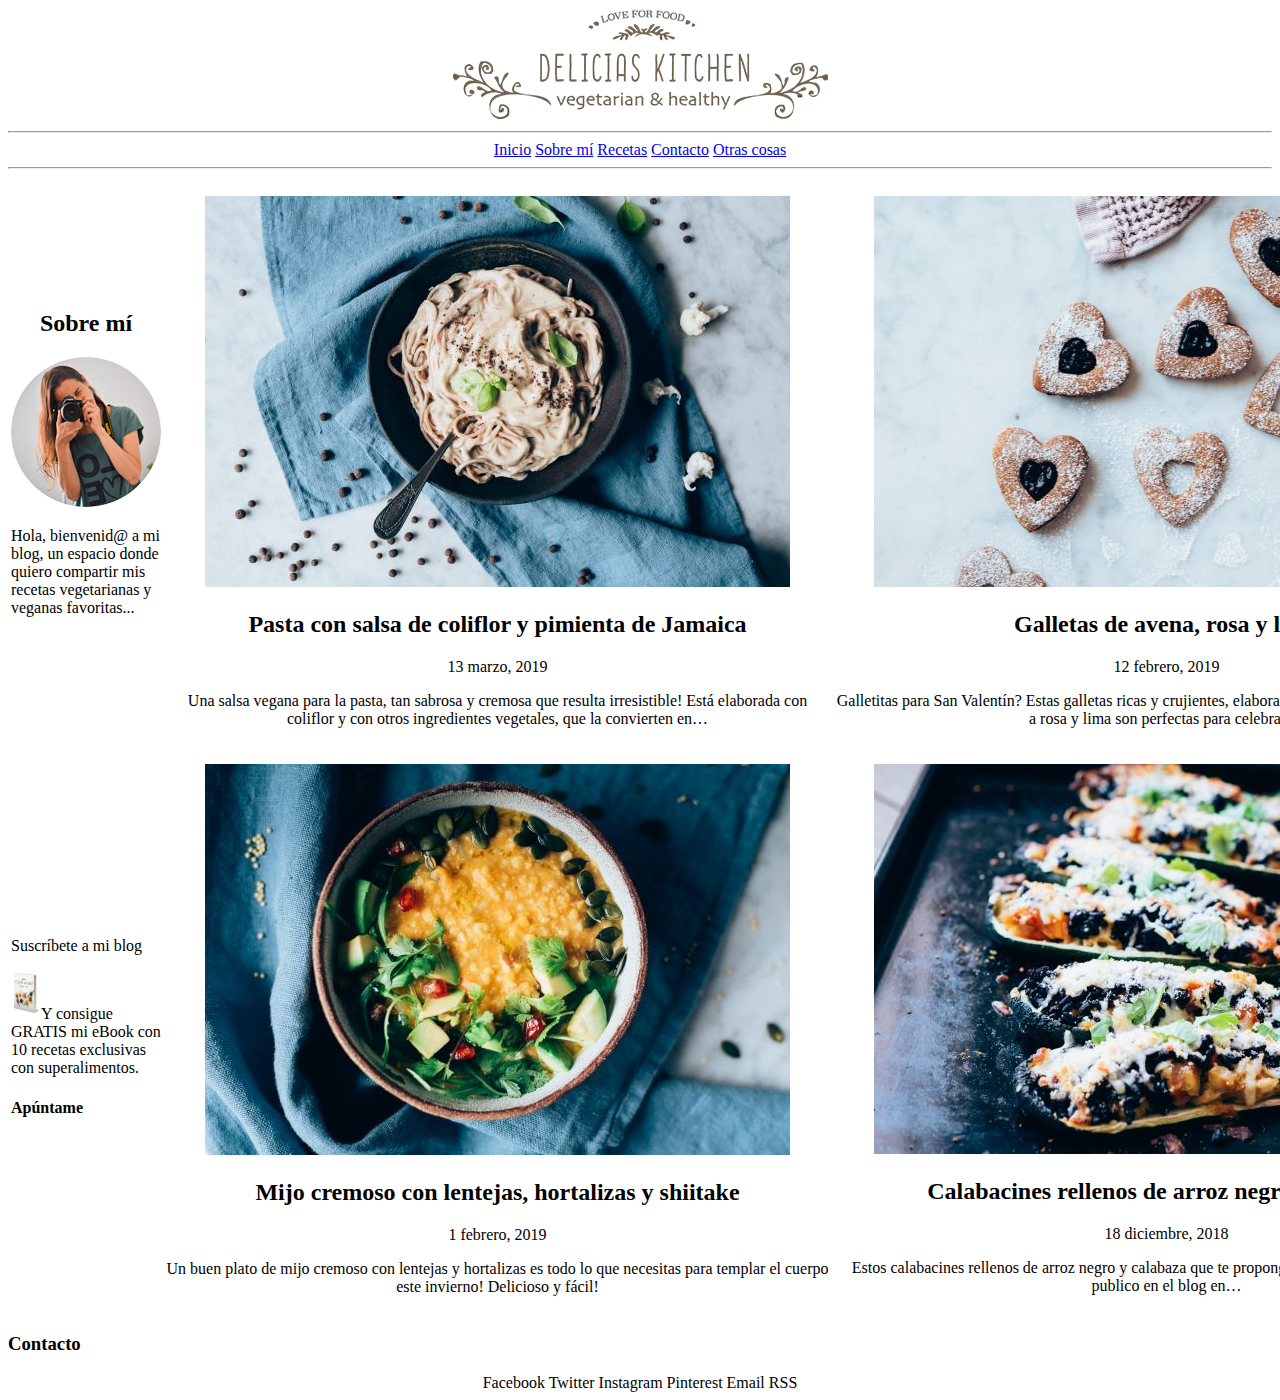
==== index.html @ 192ec124 "Update index.html" ====
<!DOCTYPE html>
<!-- *****************************************************
NOMBRE: Jose
APELLIDOS: Benitez Borreta
*********************************************************** -->
<html>

	<head>
		<meta charset="utf-8" />

		<link rel="stylesheet" href="P02_nombreApellido.css" />
	<center><img src="Logo-Delicias.png"></center>
	</head>

	<body>
		<nav>
		<hr>
		<center><a href="#in">Inicio</a> <a href="#sm">Sobre mí</a> <a href= "#rec">Recetas</a> <a href= "#con">Contacto</a> <a href= "#oc">Otras cosas</a></center>
		<hr>
		</nav>	
		<aside>
   	 	
		
		<table>
			<tbody>
				<tr>
					<td align="center">
						<h2>Sobre mí</h2>
						<img src="isagil.png">
						<p align="left">
							Hola, bienvenid@ a mi blog, un espacio
							donde quiero compartir mis recetas
							vegetarianas y veganas favoritas...
						</p>
					</td>
					<td align="center">
						<figure id="rec">
							<img src="Pasta.jpg">
							<figcaption><h2>Pasta con salsa de coliflor y pimienta de Jamaica</h2></figcaption>
						</figure>
						<p>13 marzo, 2019</p>
						<p>Una salsa vegana para la pasta, tan sabrosa y cremosa
						que resulta irresistible! Está elaborada con coliflor y
						con otros ingredientes vegetales, que la convierten
						en…</p>
					</td>
					<td align="center">
						<figure>
							<img src="galletas.jpg">
							<figcaption><h2>Galletas de avena, rosa y lima</h2></figcaption>
						</figure>
						<p>12 febrero, 2019</p>
						<p>Galletitas para San Valentín? Estas galletas ricas y crujientes, elaboradas con avena y con un rico sabor a rosa y
						lima son perfectas para celebrarlo!</p>		
					</td>
				</tr>
				<tr>
					<td>
						<p>Suscríbete a mi blog</p>
						<img src="libro.png" width="20%" height="30%" style="float:left"><br>
						
						<p>Y consigue GRATIS mi eBook con 10 recetas exclusivas con superalimentos.</p>
						<h4>Apúntame</h4>
						
					</td>
					<td align="center">
						<figure>
							<img src="mijo.jpg">
							<figcaption><h2>Mijo cremoso con lentejas, hortalizas y shiitake</h2></figcaption>
						</figure>
						<p>1 febrero, 2019</p>
						<p>Un buen plato de mijo cremoso con lentejas y hortalizas es todo lo que necesitas para templar el cuerpo este invierno! Delicioso y fácil!</p>	
					</td>
					<td align="center">
						<figure>
							<img src="calabacines.jpg">
							<figcaption><h2>Calabacines rellenos de arroz negro y calabaza</h2></figcaption>
						</figure>
						<p>18 diciembre, 2018</p>
						<p>Estos calabacines rellenos de arroz negro y calabaza que te propongo hoy, son la última receta que publico en el blog en…</p>	
					</td>
				</tr>
			</tbody>
		</table>	
			
		
  	   
		
		<h3 id="con"> Contacto</h3>
		<center><footer><a>Facebook</a> <a>Twitter</a> <a>Instagram</a> <a>Pinterest</a> <a>Email</a> <a>RSS</a></footer></center>
	</body>

</html>
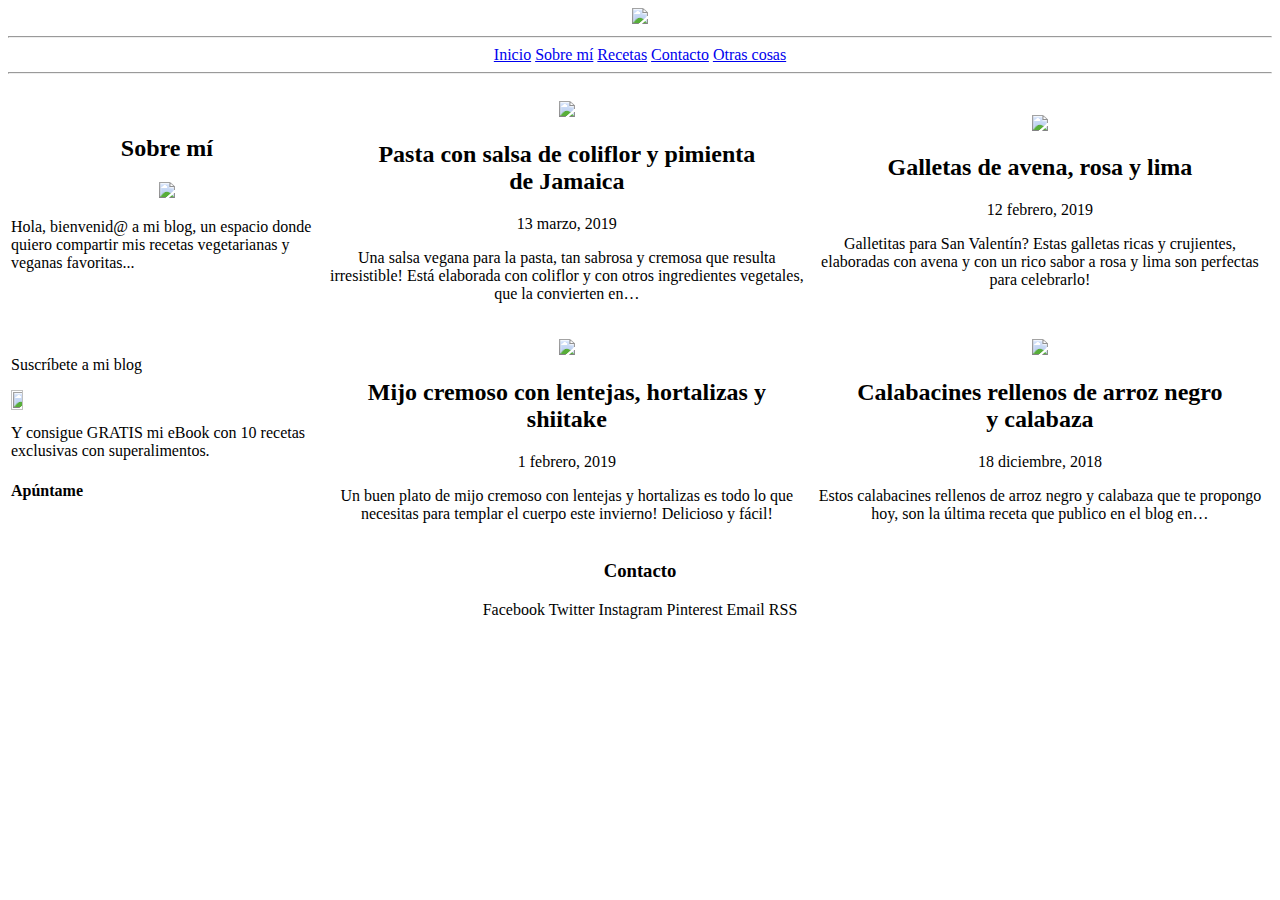
==== commit bae7b4d0: "Rename Index.html to index.html" ====
--- a/index.html
+++ b/index.html
@@ -1,93 +1,91 @@
-<!DOCTYPE html>
-<!-- *****************************************************
-NOMBRE: Jose
-APELLIDOS: Benitez Borreta
-*********************************************************** -->
-<html>
-
-	<head>
-		<meta charset="utf-8" />
-
-		<link rel="stylesheet" href="P02_nombreApellido.css" />
-	<center><img src="Logo-Delicias.png"></center>
-	</head>
-
-	<body>
-		<nav>
-		<hr>
-		<center><a href="#in">Inicio</a> <a href="#sm">Sobre mí</a> <a href= "#rec">Recetas</a> <a href= "#con">Contacto</a> <a href= "#oc">Otras cosas</a></center>
-		<hr>
-		</nav>	
-		<aside>
-   	 	
-		
-		<table>
-			<tbody>
-				<tr>
-					<td align="center">
-						<h2>Sobre mí</h2>
-						<img src="isagil.png">
-						<p align="left">
-							Hola, bienvenid@ a mi blog, un espacio
-							donde quiero compartir mis recetas
-							vegetarianas y veganas favoritas...
-						</p>
-					</td>
-					<td align="center">
-						<figure id="rec">
-							<img src="Pasta.jpg">
-							<figcaption><h2>Pasta con salsa de coliflor y pimienta de Jamaica</h2></figcaption>
-						</figure>
-						<p>13 marzo, 2019</p>
-						<p>Una salsa vegana para la pasta, tan sabrosa y cremosa
-						que resulta irresistible! Está elaborada con coliflor y
-						con otros ingredientes vegetales, que la convierten
-						en…</p>
-					</td>
-					<td align="center">
-						<figure>
-							<img src="galletas.jpg">
-							<figcaption><h2>Galletas de avena, rosa y lima</h2></figcaption>
-						</figure>
-						<p>12 febrero, 2019</p>
-						<p>Galletitas para San Valentín? Estas galletas ricas y crujientes, elaboradas con avena y con un rico sabor a rosa y
-						lima son perfectas para celebrarlo!</p>		
-					</td>
-				</tr>
-				<tr>
-					<td>
-						<p>Suscríbete a mi blog</p>
-						<img src="libro.png" width="20%" height="30%" style="float:left"><br>
-						
-						<p>Y consigue GRATIS mi eBook con 10 recetas exclusivas con superalimentos.</p>
-						<h4>Apúntame</h4>
-						
-					</td>
-					<td align="center">
-						<figure>
-							<img src="mijo.jpg">
-							<figcaption><h2>Mijo cremoso con lentejas, hortalizas y shiitake</h2></figcaption>
-						</figure>
-						<p>1 febrero, 2019</p>
-						<p>Un buen plato de mijo cremoso con lentejas y hortalizas es todo lo que necesitas para templar el cuerpo este invierno! Delicioso y fácil!</p>	
-					</td>
-					<td align="center">
-						<figure>
-							<img src="calabacines.jpg">
-							<figcaption><h2>Calabacines rellenos de arroz negro y calabaza</h2></figcaption>
-						</figure>
-						<p>18 diciembre, 2018</p>
-						<p>Estos calabacines rellenos de arroz negro y calabaza que te propongo hoy, son la última receta que publico en el blog en…</p>	
-					</td>
-				</tr>
-			</tbody>
-		</table>	
-			
-		
-  	   
-		
-		<h3 id="con"> Contacto</h3>
-		<center><footer><a>Facebook</a> <a>Twitter</a> <a>Instagram</a> <a>Pinterest</a> <a>Email</a> <a>RSS</a></footer></center>
-	</body>
-
-</html>
+<!DOCTYPE html>
+<!-- *****************************************************
+NOMBRE: Jose
+APELLIDOS: Benitez Borreta
+*********************************************************** -->
+<html>
+
+	<head>
+		<meta charset="utf-8" />
+
+		<link rel="stylesheet" href="P02_nombreApellido.css" />
+	<center><img src="Logo-Delicias.png"></center>
+	</head>
+
+	<body>
+		<nav>
+		<hr>
+		<center><a href="#in">Inicio</a> <a href="#sm">Sobre mí</a> <a href= "#rec">Recetas</a> <a href= "#con">Contacto</a> <a href= "#oc">Otras cosas</a></center>
+		<hr>
+		</nav>	
+		
+		<table>
+			<tbody>
+				<tr>
+					<td align="center">
+						<h2>Sobre mí</h2>
+						<img src="isagil.png">
+						<p align="left">
+							Hola, bienvenid@ a mi blog, un espacio
+							donde quiero compartir mis recetas
+							vegetarianas y veganas favoritas...
+						</p>
+					</td>
+					<td align="center">
+						<figure id="rec">
+							<img src="Pasta.jpg">
+							<figcaption><h2>Pasta con salsa de coliflor y pimienta de Jamaica</h2></figcaption>
+						</figure>
+						<p>13 marzo, 2019</p>
+						<p>Una salsa vegana para la pasta, tan sabrosa y cremosa
+						que resulta irresistible! Está elaborada con coliflor y
+						con otros ingredientes vegetales, que la convierten
+						en…</p>
+					</td>
+					<td align="center">
+						<figure>
+							<img src="galletas.jpg">
+							<figcaption><h2>Galletas de avena, rosa y lima</h2></figcaption>
+						</figure>
+						<p>12 febrero, 2019</p>
+						<p>Galletitas para San Valentín? Estas galletas ricas y crujientes, elaboradas con avena y con un rico sabor a rosa y
+						lima son perfectas para celebrarlo!</p>		
+					</td>
+				</tr>
+				<tr>
+					<td>
+						<p>Suscríbete a mi blog</p>
+						<img src="libro.png" width="20%" height="30%" style="float:left"><br/>
+						
+						<p>Y consigue GRATIS mi eBook con 10 recetas exclusivas con superalimentos.</p>
+						<h4>Apúntame</h4>
+						
+					</td>
+					<td align="center">
+						<figure>
+							<img src="mijo.jpg">
+							<figcaption><h2>Mijo cremoso con lentejas, hortalizas y shiitake</h2></figcaption>
+						</figure>
+						<p>1 febrero, 2019</p>
+						<p>Un buen plato de mijo cremoso con lentejas y hortalizas es todo lo que necesitas para templar el cuerpo este invierno! Delicioso y fácil!</p>	
+					</td>
+					<td align="center">
+						<figure>
+							<img src="calabacines.jpg">
+							<figcaption><h2>Calabacines rellenos de arroz negro y calabaza</h2></figcaption>
+						</figure>
+						<p>18 diciembre, 2018</p>
+						<p>Estos calabacines rellenos de arroz negro y calabaza que te propongo hoy, son la última receta que publico en el blog en…</p>	
+					</td>
+				</tr>
+			</tbody>
+		</table>	
+			
+		
+  	   
+		
+		<h3 align="center" id="con"> Contacto</h3>
+		<center><footer><a>Facebook</a> <a>Twitter</a> <a>Instagram</a> <a>Pinterest</a> <a>Email</a> <a>RSS</a></footer></center>
+	</body>
+
+</html>
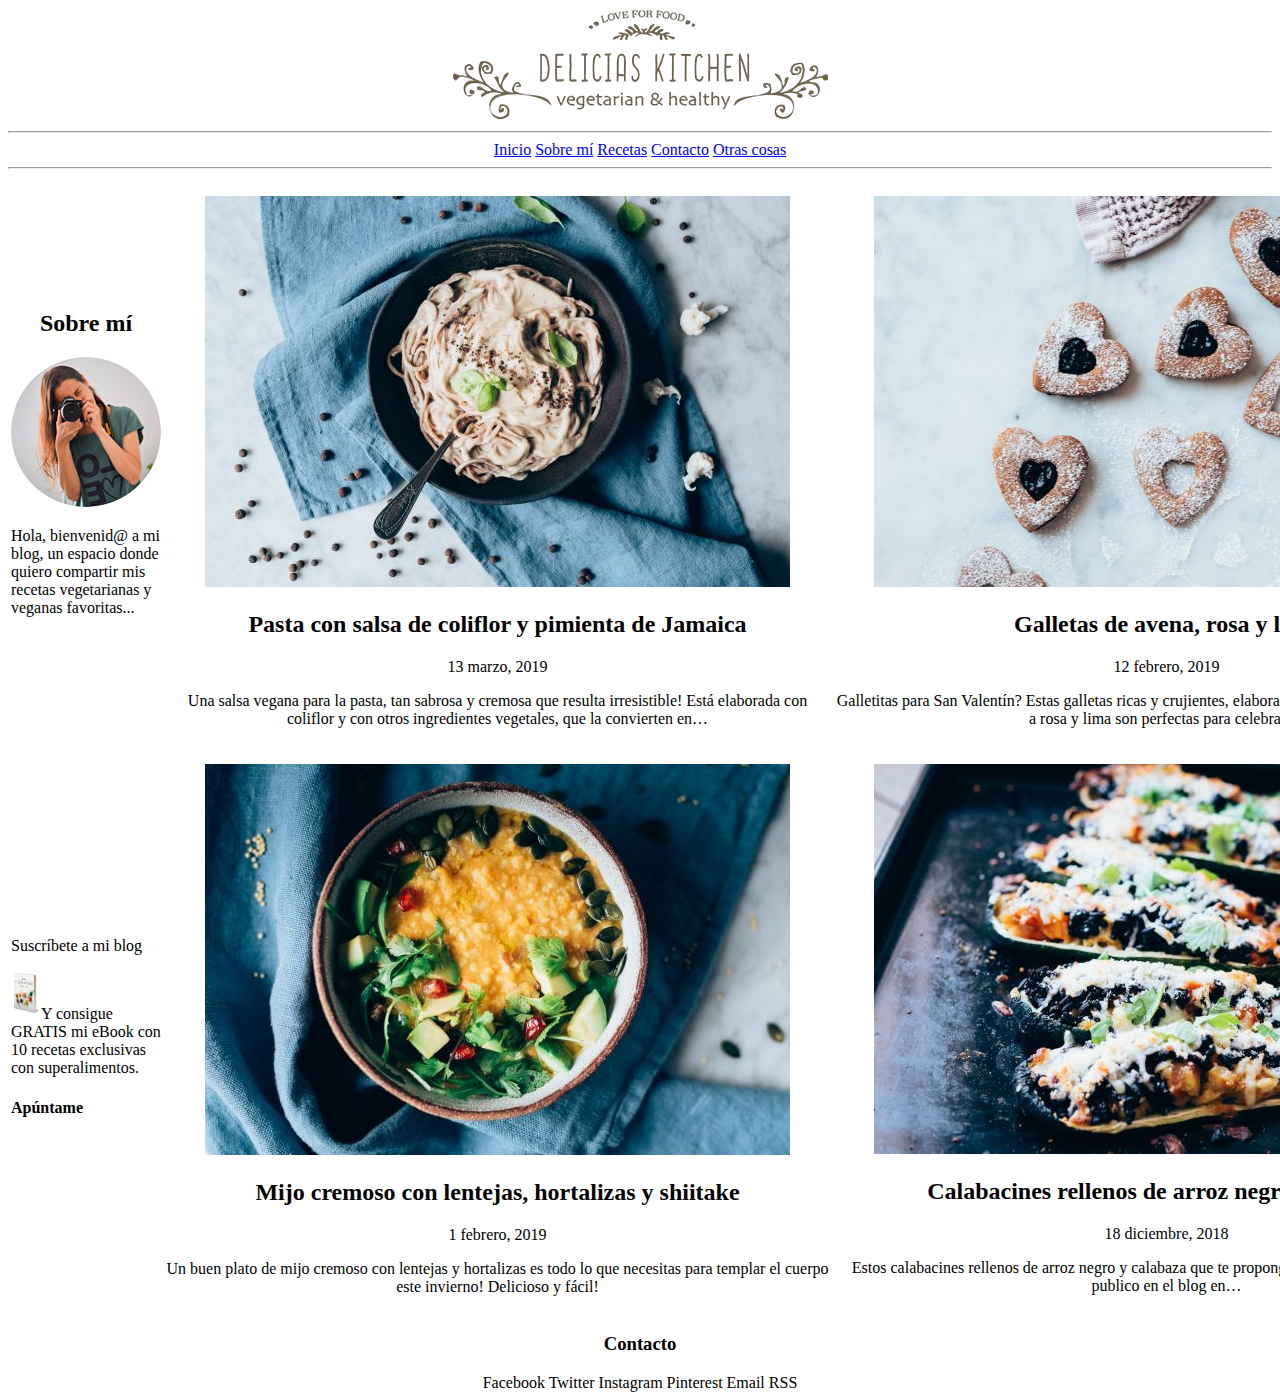
==== commit 3cc6e676: "Update index.html" ====
--- a/index.html
+++ b/index.html
@@ -9,7 +9,7 @@
 		<meta charset="utf-8" />
 
 		<link rel="stylesheet" href="P02_nombreApellido.css" />
-	<center><img src="Logo-Delicias.png"></center>
+	<center><img src="./imagenes/Logo-Delicias.png"></center>
 	</head>
 
 	<body>
@@ -24,7 +24,7 @@
 				<tr>
 					<td align="center">
 						<h2>Sobre mí</h2>
-						<img src="isagil.png">
+						<img src="./imagenes/isagil.png">
 						<p align="left">
 							Hola, bienvenid@ a mi blog, un espacio
 							donde quiero compartir mis recetas
@@ -33,7 +33,7 @@
 					</td>
 					<td align="center">
 						<figure id="rec">
-							<img src="Pasta.jpg">
+							<img src="./imagenes/Pasta.jpg">
 							<figcaption><h2>Pasta con salsa de coliflor y pimienta de Jamaica</h2></figcaption>
 						</figure>
 						<p>13 marzo, 2019</p>
@@ -44,7 +44,7 @@
 					</td>
 					<td align="center">
 						<figure>
-							<img src="galletas.jpg">
+							<img src="./imagenes/galletas.jpg">
 							<figcaption><h2>Galletas de avena, rosa y lima</h2></figcaption>
 						</figure>
 						<p>12 febrero, 2019</p>
@@ -55,7 +55,7 @@
 				<tr>
 					<td>
 						<p>Suscríbete a mi blog</p>
-						<img src="libro.png" width="20%" height="30%" style="float:left"><br/>
+						<img src="./imagenes/libro.png" width="20%" height="30%" style="float:left"><br/>
 						
 						<p>Y consigue GRATIS mi eBook con 10 recetas exclusivas con superalimentos.</p>
 						<h4>Apúntame</h4>
@@ -63,7 +63,7 @@
 					</td>
 					<td align="center">
 						<figure>
-							<img src="mijo.jpg">
+							<img src="./imagenes/mijo.jpg">
 							<figcaption><h2>Mijo cremoso con lentejas, hortalizas y shiitake</h2></figcaption>
 						</figure>
 						<p>1 febrero, 2019</p>
@@ -71,7 +71,7 @@
 					</td>
 					<td align="center">
 						<figure>
-							<img src="calabacines.jpg">
+							<img src="./imagenes/calabacines.jpg">
 							<figcaption><h2>Calabacines rellenos de arroz negro y calabaza</h2></figcaption>
 						</figure>
 						<p>18 diciembre, 2018</p>
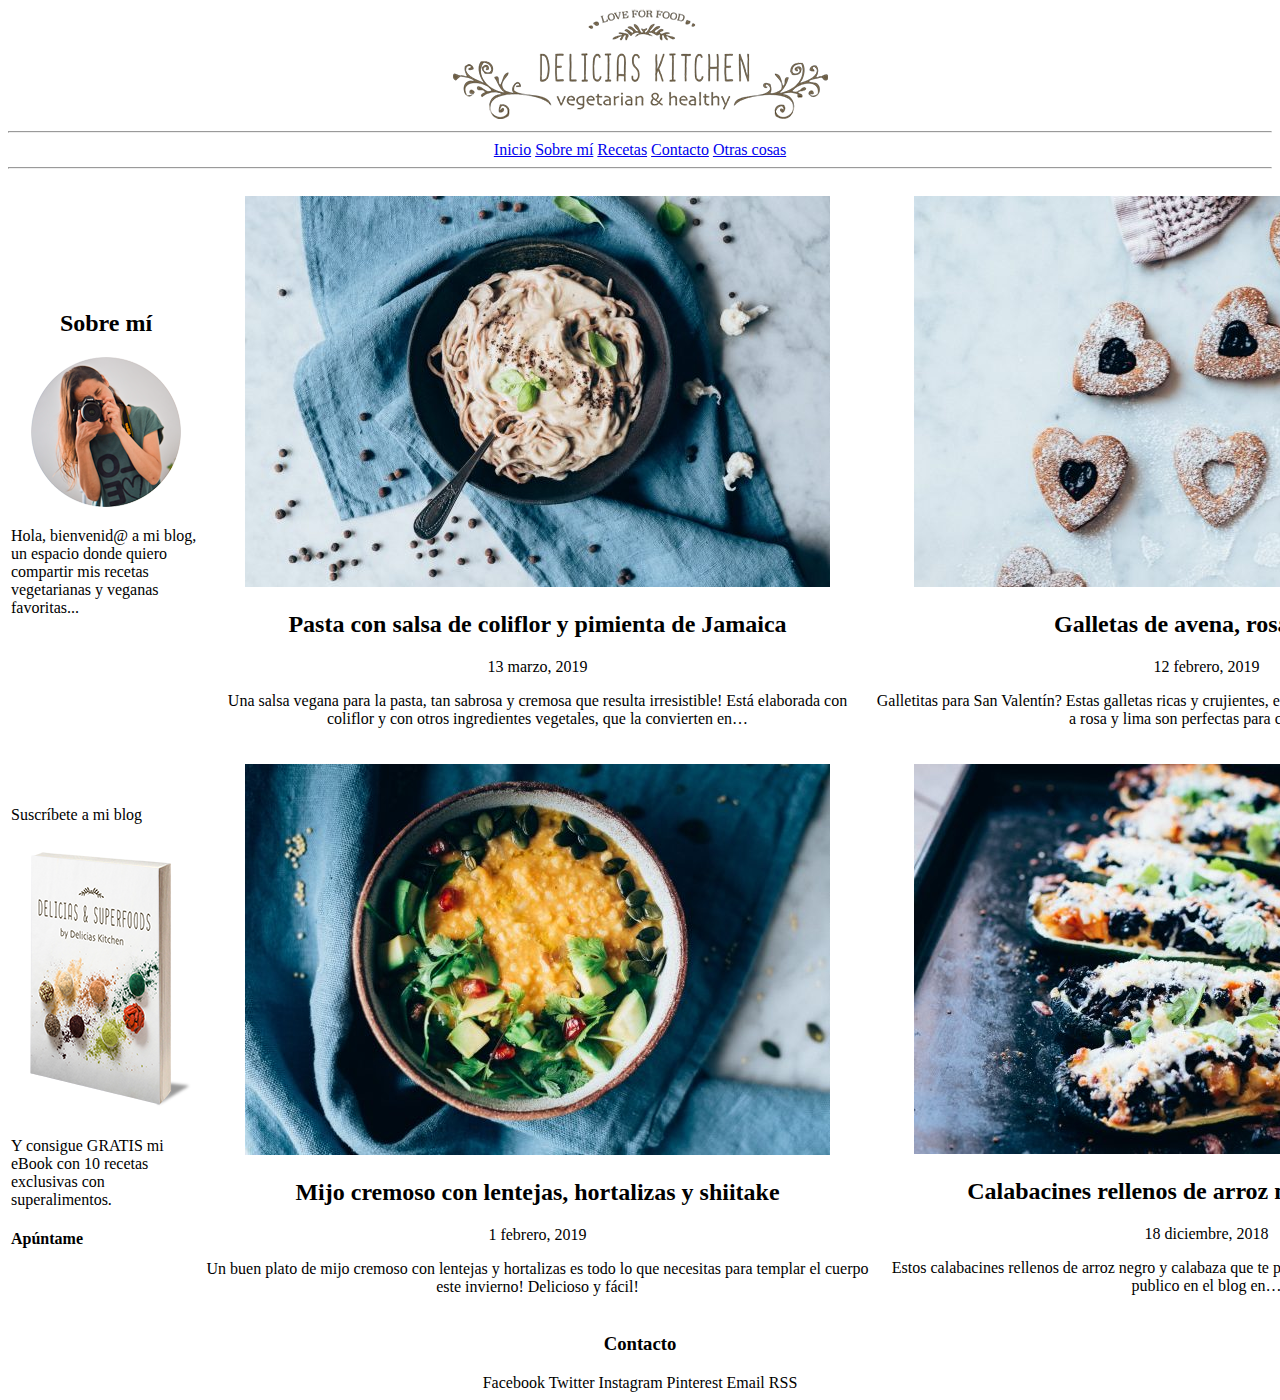
==== commit 568d1349: "Update index.html" ====
--- a/index.html
+++ b/index.html
@@ -9,7 +9,7 @@
 		<meta charset="utf-8" />
 
 		<link rel="stylesheet" href="P02_nombreApellido.css" />
-	<center><img src="./imagenes/Logo-Delicias.png"></center>
+	<center><img src="./imagenes/Logo-Delicias.png"/></center>
 	</head>
 
 	<body>
@@ -24,7 +24,7 @@
 				<tr>
 					<td align="center">
 						<h2>Sobre mí</h2>
-						<img src="./imagenes/isagil.png">
+						<img src="./imagenes/isagil.png"/>
 						<p align="left">
 							Hola, bienvenid@ a mi blog, un espacio
 							donde quiero compartir mis recetas
@@ -33,7 +33,7 @@
 					</td>
 					<td align="center">
 						<figure id="rec">
-							<img src="./imagenes/Pasta.jpg">
+							<img src="./imagenes/Pasta.jpg"/>
 							<figcaption><h2>Pasta con salsa de coliflor y pimienta de Jamaica</h2></figcaption>
 						</figure>
 						<p>13 marzo, 2019</p>
@@ -44,7 +44,7 @@
 					</td>
 					<td align="center">
 						<figure>
-							<img src="./imagenes/galletas.jpg">
+							<img src="./imagenes/galletas.jpg"/>
 							<figcaption><h2>Galletas de avena, rosa y lima</h2></figcaption>
 						</figure>
 						<p>12 febrero, 2019</p>
@@ -55,7 +55,7 @@
 				<tr>
 					<td>
 						<p>Suscríbete a mi blog</p>
-						<img src="./imagenes/libro.png" width="20%" height="30%" style="float:left"><br/>
+						<img src="./imagenes/libro.png"/><br/>
 						
 						<p>Y consigue GRATIS mi eBook con 10 recetas exclusivas con superalimentos.</p>
 						<h4>Apúntame</h4>
@@ -63,7 +63,7 @@
 					</td>
 					<td align="center">
 						<figure>
-							<img src="./imagenes/mijo.jpg">
+							<img src="./imagenes/mijo.jpg"/>
 							<figcaption><h2>Mijo cremoso con lentejas, hortalizas y shiitake</h2></figcaption>
 						</figure>
 						<p>1 febrero, 2019</p>
@@ -71,7 +71,7 @@
 					</td>
 					<td align="center">
 						<figure>
-							<img src="./imagenes/calabacines.jpg">
+							<img src="./imagenes/calabacines.jpg"/>
 							<figcaption><h2>Calabacines rellenos de arroz negro y calabaza</h2></figcaption>
 						</figure>
 						<p>18 diciembre, 2018</p>
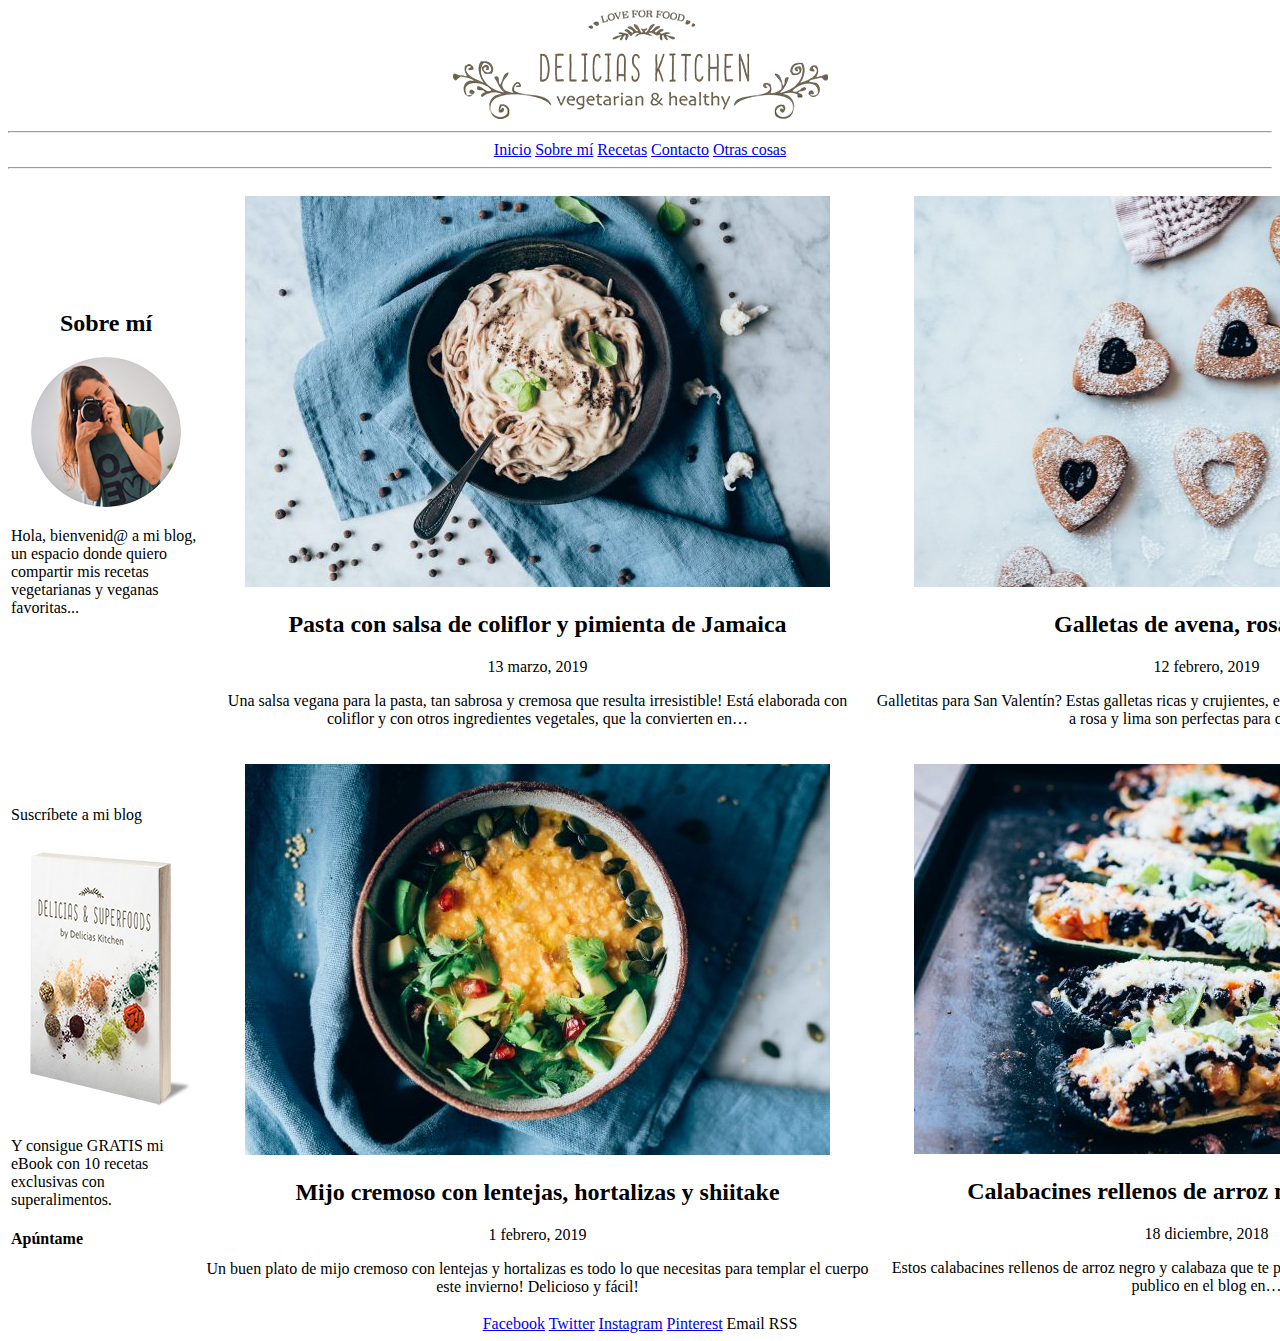
==== commit 3f0a4a22: "Update index.html" ====
--- a/index.html
+++ b/index.html
@@ -15,7 +15,7 @@
 	<body>
 		<nav>
 		<hr>
-		<center><a href="#in">Inicio</a> <a href="#sm">Sobre mí</a> <a href= "#rec">Recetas</a> <a href= "#con">Contacto</a> <a href= "#oc">Otras cosas</a></center>
+		<center><a href="#in">Inicio</a> <a href="#sm">Sobre mí</a> <a href= "./Listado/listado.html">Recetas</a> <a href= "./Contacto/contacto.html">Contacto</a> <a href= "#oc">Otras cosas</a></center>
 		<hr>
 		</nav>	
 		
@@ -84,8 +84,8 @@
 		
   	   
 		
-		<h3 align="center" id="con"> Contacto</h3>
-		<center><footer><a>Facebook</a> <a>Twitter</a> <a>Instagram</a> <a>Pinterest</a> <a>Email</a> <a>RSS</a></footer></center>
+		
+		<center><footer><a href="https://es-es.facebook.com/">Facebook</a> <a href="https://twitter.com/?lang=es">Twitter</a> <a href="https://www.instagram.com/?hl=es">Instagram</a> <a href="https://www.pinterest.es/">Pinterest</a> <a>Email</a> <a>RSS</a></footer></center>
 	</body>
 
 </html>
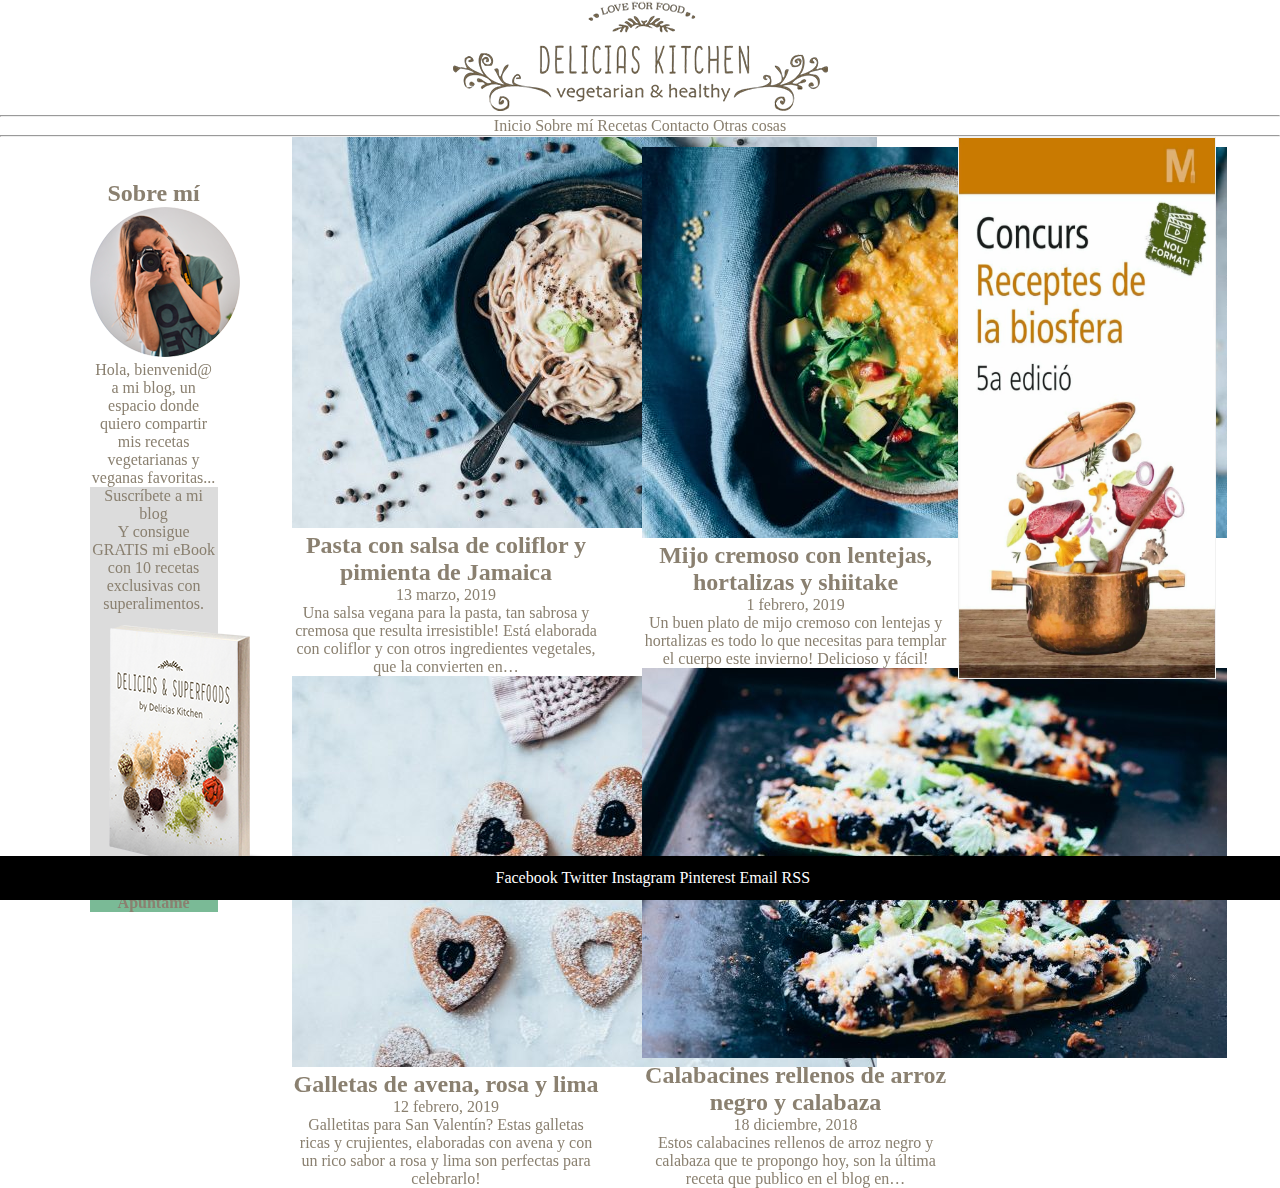
==== commit 1e2d7ddb: "Add files via upload" ====
--- a/index.html
+++ b/index.html
@@ -4,88 +4,128 @@
 APELLIDOS: Benitez Borreta
 *********************************************************** -->
 <html>
+<link rel="stylesheet" href="./css/style.css">
 
-	<head>
-		<meta charset="utf-8" />
+<head>
+    <div class="C" id="C1">
+        <meta charset="utf-8" />
+        <img src="./imagenes/Logo-Delicias.png" />
+    </div>
+</head>
 
-		<link rel="stylesheet" href="P02_nombreApellido.css" />
-	<center><img src="./imagenes/Logo-Delicias.png"/></center>
-	</head>
+<body>
+    <div id="nav">
+        <nav>
+            <hr>
+            <ul>
+                <a href="./index.html">Inicio</a>
+                <a href="./Sobre mi/sobremi.html">Sobre mí</a>
+                <a href="./Listado/listado.html">Recetas</a>
+                <a href="./Contacto/contacto.html">Contacto</a>
+                <a href="#oc">Otras cosas</a>
+            </ul>
+            <hr>
+        </nav>
+    </div>
+    <section>
+        <block id="aside">
+            <aside>
+                <div>
+                    <h2>Sobre mí</h2>
+                    <img src="./imagenes/isagil.png" />
+                    <p>
+                        Hola, bienvenid@ a mi blog, un espacio
+                        donde quiero compartir mis recetas
+                        vegetarianas y veganas favoritas...
+                    </p>
+                </div>
+                <div id="libro">
+                    <p>Suscríbete a mi blog</p>
+                    <p>Y consigue GRATIS mi eBook con 10 recetas exclusivas con superalimentos.</p>
+                    <img src="./imagenes/libro.png" /><br />
+                    <h4>Apúntame</h4>
+                </div>
+            </aside>
+        </block>
+        <block class="box" id="B1">
+            <div>
+                <img src="./imagenes/Pasta.jpg" />
+                <h2>Pasta con salsa de coliflor y pimienta de Jamaica</h2>
+                <p>13 marzo, 2019</p>
+                <p class="parra">
+                    Una salsa vegana para la pasta, tan sabrosa y cremosa
+                    que resulta irresistible! Está elaborada con coliflor y
+                    con otros ingredientes vegetales, que la convierten
+                    en…
+                </p>
+            </div>
 
-	<body>
-		<nav>
-		<hr>
-		<center><a href="#in">Inicio</a> <a href="#sm">Sobre mí</a> <a href= "./Listado/listado.html">Recetas</a> <a href= "./Contacto/contacto.html">Contacto</a> <a href= "#oc">Otras cosas</a></center>
-		<hr>
-		</nav>	
-		
-		<table>
-			<tbody>
-				<tr>
-					<td align="center">
-						<h2>Sobre mí</h2>
-						<img src="./imagenes/isagil.png"/>
-						<p align="left">
-							Hola, bienvenid@ a mi blog, un espacio
-							donde quiero compartir mis recetas
-							vegetarianas y veganas favoritas...
-						</p>
-					</td>
-					<td align="center">
-						<figure id="rec">
-							<img src="./imagenes/Pasta.jpg"/>
-							<figcaption><h2>Pasta con salsa de coliflor y pimienta de Jamaica</h2></figcaption>
-						</figure>
-						<p>13 marzo, 2019</p>
-						<p>Una salsa vegana para la pasta, tan sabrosa y cremosa
-						que resulta irresistible! Está elaborada con coliflor y
-						con otros ingredientes vegetales, que la convierten
-						en…</p>
-					</td>
-					<td align="center">
-						<figure>
-							<img src="./imagenes/galletas.jpg"/>
-							<figcaption><h2>Galletas de avena, rosa y lima</h2></figcaption>
-						</figure>
-						<p>12 febrero, 2019</p>
-						<p>Galletitas para San Valentín? Estas galletas ricas y crujientes, elaboradas con avena y con un rico sabor a rosa y
-						lima son perfectas para celebrarlo!</p>		
-					</td>
-				</tr>
-				<tr>
-					<td>
-						<p>Suscríbete a mi blog</p>
-						<img src="./imagenes/libro.png"/><br/>
-						
-						<p>Y consigue GRATIS mi eBook con 10 recetas exclusivas con superalimentos.</p>
-						<h4>Apúntame</h4>
-						
-					</td>
-					<td align="center">
-						<figure>
-							<img src="./imagenes/mijo.jpg"/>
-							<figcaption><h2>Mijo cremoso con lentejas, hortalizas y shiitake</h2></figcaption>
-						</figure>
-						<p>1 febrero, 2019</p>
-						<p>Un buen plato de mijo cremoso con lentejas y hortalizas es todo lo que necesitas para templar el cuerpo este invierno! Delicioso y fácil!</p>	
-					</td>
-					<td align="center">
-						<figure>
-							<img src="./imagenes/calabacines.jpg"/>
-							<figcaption><h2>Calabacines rellenos de arroz negro y calabaza</h2></figcaption>
-						</figure>
-						<p>18 diciembre, 2018</p>
-						<p>Estos calabacines rellenos de arroz negro y calabaza que te propongo hoy, son la última receta que publico en el blog en…</p>	
-					</td>
-				</tr>
-			</tbody>
-		</table>	
-			
-		
-  	   
-		
-		
-		<center><footer><a href="https://es-es.facebook.com/">Facebook</a> <a href="https://twitter.com/?lang=es">Twitter</a> <a href="https://www.instagram.com/?hl=es">Instagram</a> <a href="https://www.pinterest.es/">Pinterest</a> <a>Email</a> <a>RSS</a></footer></center>
-	</body>
+            <div>
+                <img src="./imagenes/galletas.jpg" />
+                <h2>Galletas de avena, rosa y lima</h2>
+                </gr>
+                <p>12 febrero, 2019</p>
+                <p class="parra">
+                    Galletitas para San Valentín? Estas galletas ricas y crujientes, elaboradas con avena y con un rico
+                    sabor a rosa y
+                    lima son perfectas para celebrarlo!
+                </p>
+            </div>
 
-</html>
+        </block>
+        <block class="box" id="B2">
+            <div>
+
+                <img src="./imagenes/mijo.jpg" />
+                <h2>Mijo cremoso con lentejas, hortalizas y shiitake</h2>
+                <p>1 febrero, 2019</p>
+                <p class="parra">
+                    Un buen plato de mijo cremoso con lentejas y hortalizas es todo lo que necesitas para templar el
+                    cuerpo este invierno! Delicioso y fácil!
+                </p>
+
+            </div>
+            <div>
+
+                <img src="./imagenes/calabacines.jpg" />
+                <h2>Calabacines rellenos de arroz negro y calabaza</h2>
+                <p>18 diciembre, 2018</p>
+                <p class="parra">
+                    Estos calabacines rellenos de arroz negro y calabaza que te propongo hoy, son la última receta que
+                    publico en el blog en…
+                </p>
+
+            </div>
+        </block>
+
+        <div class="flip-card">
+            <div class="flip-card-inner">
+                <div class="flip-card-front">
+                    <img src="./imagenes/Concurs de Receptes.jpg" alt="Avatar" style="width:100%;height:100%;">
+                </div>
+                <div class="flip-card-back">
+                    <h1>Reglas del Concurso</h1>
+                    <p>El dia 14 de febrero, día de san valentín vamos a organizar un concurso en
+                        Calle Falsa, 123 bajo a las 11am hasta las 4pm.
+                    </p>
+                    <p>En las tres primeras horas el concursante deberá de seleccionar los ingredientes sorpresa
+                        que tenemos preparados y preparar: un entrante, un plato principal y finalmente un postre
+                    </p>
+                </div>
+            </div>
+        </div>
+    </section>
+</body>
+
+<footer>
+    <div id="foot">
+        <a href="https://es-es.facebook.com/">Facebook</a>
+        <a href="https://twitter.com/?lang=es">Twitter</a>
+        <a href="https://www.instagram.com/?hl=es">Instagram</a>
+        <a href="https://www.pinterest.es/">Pinterest</a> <a>Email</a>
+        <a>RSS</a>
+    </div>
+</footer>
+
+
+</html>--- a/css/style.css
+++ b/css/style.css
@@ -0,0 +1,243 @@
+*{
+margin: 0px;
+padding: 0px;
+}
+head{
+    
+  align-items: center;
+}
+.menu{position:fixed;
+  align-items: center;
+  align-content: center;
+	top:0;
+	height: 150px;
+  width:100%;
+  background-color: white;
+  background: white;
+
+}
+a:link {
+    text-decoration: none;
+  }
+  
+  a:visited {
+    text-decoration: none;
+  }
+  
+  a:hover {
+    text-decoration: underline;
+    color: #7ABA96;
+  }
+  
+  a:active {
+    text-decoration: underline;
+  }
+a{
+    color: #8A8070;
+}
+
+body{
+    
+    color: #8A8070;
+    text-align: center;
+}
+#nav nav{
+    position: sticky;
+    left: 45%;
+}
+
+#aside{
+    position: absolute;
+    width: 10%;
+    height: 45%;
+    
+    left: 7%;
+    top: 20%;
+   
+}
+#libro{
+    background-color: gainsboro;
+}
+aside h4{
+    background-color: #7ABA96;
+}
+#B1{
+    
+    width: 30%;
+    height: 40%;
+    position: relative;
+    display: inline-block;
+    
+}
+#trecetas{
+    position: relative;
+    display: inline-table;
+    width: 50%;
+    left: 10%;
+
+}
+table{
+    
+    border-collapse: separate;
+    border-spacing: 8% 16%;
+}
+.plato{
+    width: 40%;
+    text-align: left;
+    background-color: peachpuff;
+    border: none;
+    padding: 15px 32px;
+    text-align: center;
+    text-decoration: none;
+    margin: 4px 2px;
+    
+    border-radius: 12px;
+}
+#B2{
+    
+    width: 30%;
+    height: 40%;
+    position: relative;
+    display: inline-block;
+    
+}
+#B2 div{
+    position: relative;
+    width: 80%;
+    
+
+}
+#B1 div{
+    position: relative;
+    width: 80%;
+    display: inline-block;
+
+}
+.sobremi{
+    position: relative;
+    width: 43%;
+    height: 70%;
+    display: block;
+    left: 25%;
+    text-align: justify;
+}
+#sobremi{
+  height: 130%;
+}
+#coocking{
+    width: 40%;
+    height: 60%;
+    float: left;
+    margin: 1%;
+}
+
+.flip-card {
+    background-color: transparent;
+    width: 20%;
+    height: 60%;
+    border: 1px solid #f1f1f1;
+    perspective: 1000px;
+    position: absolute;
+    display: inline-block;
+    right: 5%;
+}
+.flip-card-inner {
+    position: relative;
+    width: 100%;
+    height: 100%;
+    text-align: center;
+    transition: transform 0.8s;
+    transform-style: preserve-3d;
+  }
+  .flip-card:hover .flip-card-inner {
+    transform: rotateY(180deg);
+  } 
+  .flip-card-front, .flip-card-back {
+    position: absolute;
+    width: 100%;
+    height: 100%;
+    -webkit-backface-visibility: hidden;
+    backface-visibility: hidden;
+  } 
+  .flip-card-front {
+    background-color: #bbb;
+    color: black;
+  }
+  .flip-card-back {
+    background-color: #ddb09d;
+    color: white;
+    transform: rotateY(180deg);
+  }
+
+footer{
+    margin: 0%;
+    position: absolute;
+    width: 100%;
+    bottom: 0%;
+   padding: 1%;
+   background-color: black;
+   
+   
+}
+footer div{
+    align-items: center;
+   align-content: center;
+}
+footer div a{
+    color: white;
+}
+.flip-card1{
+    background-color: transparent;
+    width: 20%;
+    height: 60%;
+    border: 1px solid #f1f1f1;
+    perspective: 1000px;
+    position: absolute;
+    display: inline-block;
+    right: 5%;
+    top: 15%;
+}
+.form{
+  width: 40%;
+  height: 60%;
+
+}
+.form div{
+  width: 100%;
+  height: 100%;
+}
+form{
+  width: 100%;
+  height: 100%;
+}
+#receta{
+  
+  display: block;
+  position: unset;
+  width: 40%;
+  align-items: center;
+  text-align: justify;
+  top: 300px;
+  left: 38%;
+  bottom: 20px;
+  margin-top: 150px;
+  margin-left: 50%;
+}
+#r1{
+  width: 1920px;
+  height: 1080px;
+  
+  
+}
+#footer1{
+margin-right: 0px;
+  position: relative;
+  bottom: 0px;
+  width: 140%;
+ height: 20px;
+}
+#menu{
+  width: 100%;
+  height: 100%;
+  background-color: white;
+}
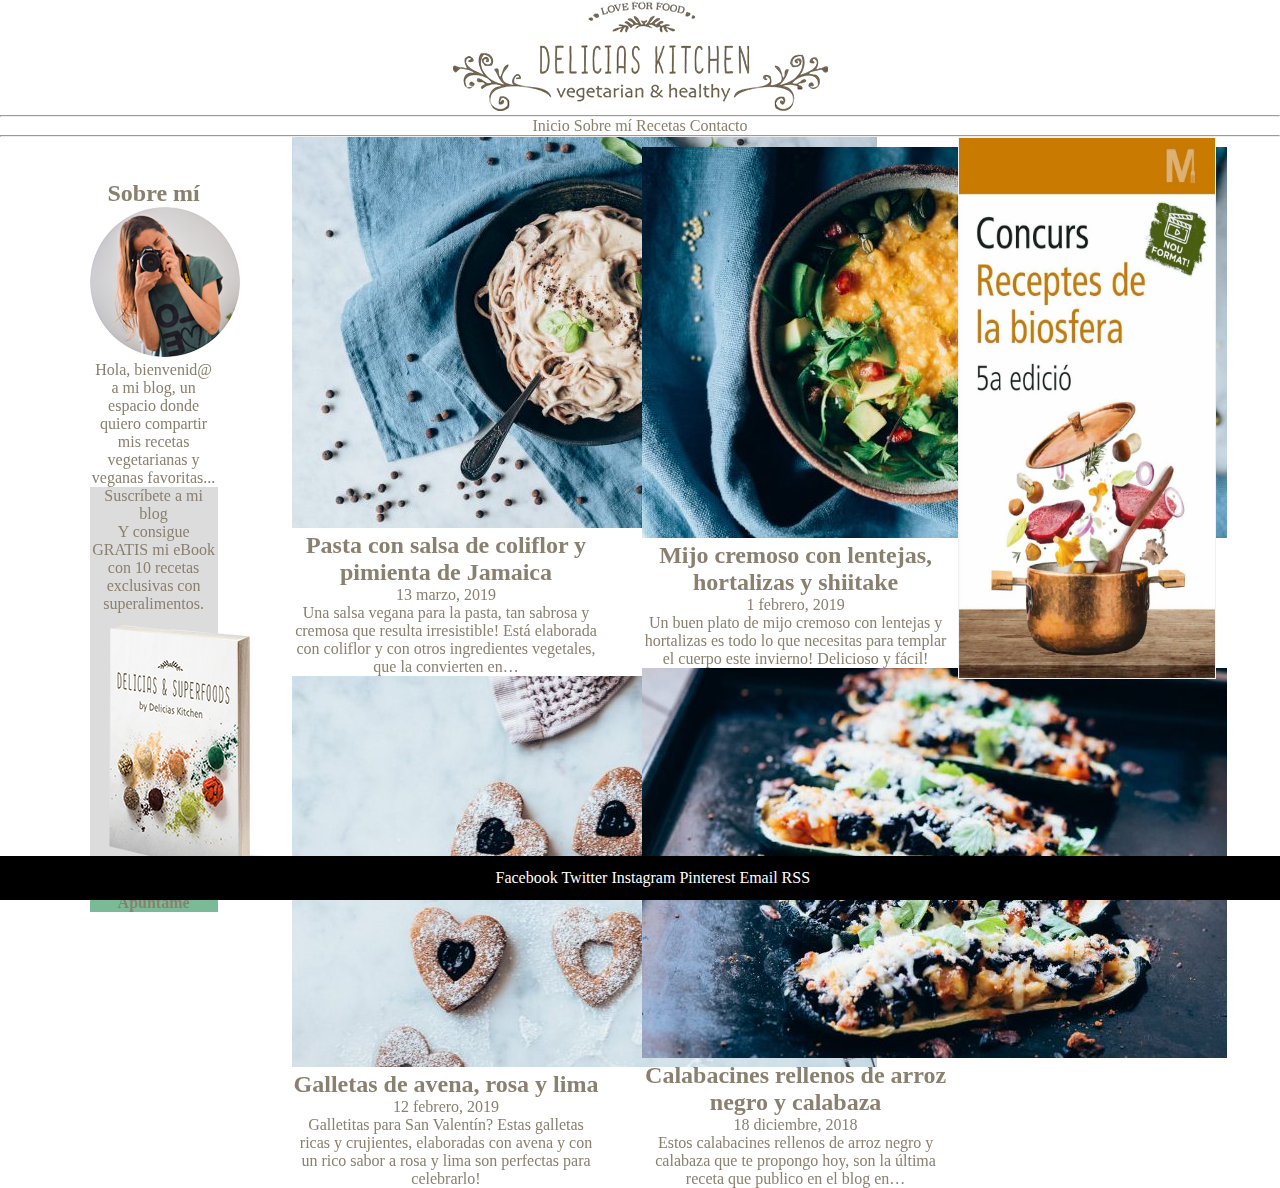
==== commit 17f5ef82: "Add files via upload" ====
--- a/index.html
+++ b/index.html
@@ -18,11 +18,11 @@
         <nav>
             <hr>
             <ul>
-                <a href="./index.html">Inicio</a>
-                <a href="./Sobre mi/sobremi.html">Sobre mí</a>
-                <a href="./Listado/listado.html">Recetas</a>
+                <a href="./index.html">Inicio  </a>
+                <a href="./Sobre mi/sobremi.html">Sobre mí  </a>
+                <a href="./Listado/listado.xml">Recetas  </a>
                 <a href="./Contacto/contacto.html">Contacto</a>
-                <a href="#oc">Otras cosas</a>
+             
             </ul>
             <hr>
         </nav>
--- a/css/style.css
+++ b/css/style.css
@@ -241,3 +241,6 @@
   height: 100%;
   background-color: white;
 }
+td{text-align: center;
+
+}